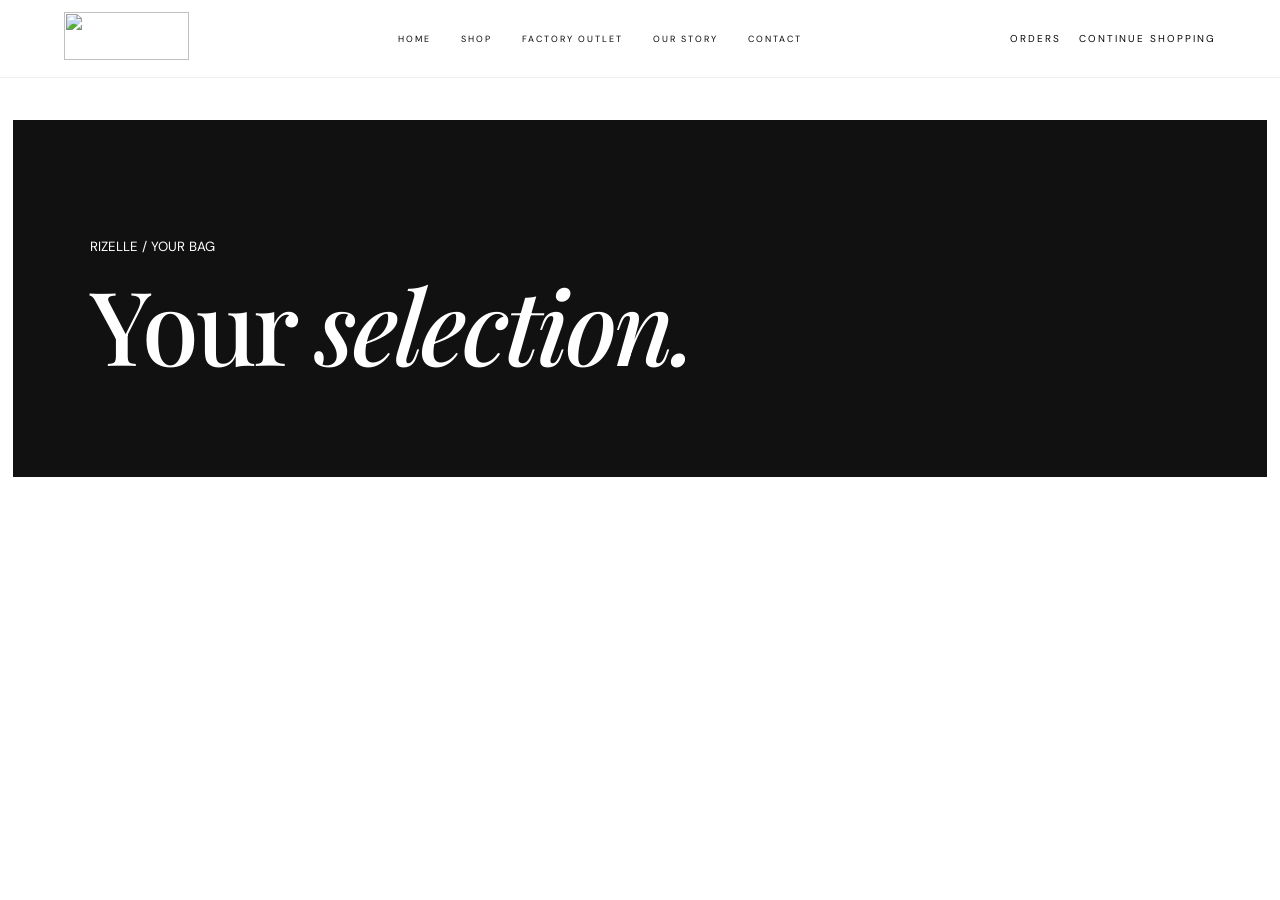
==== bag.html @ 4c26e514 "Add files via upload" ====
<!doctype html><html lang="en"><head><meta charset="UTF-8"><meta name="viewport" content="width=device-width,initial-scale=1"><title>Bag — RIZELLE</title><link rel="stylesheet" href="style.css"><link rel="stylesheet" href="shop.css"></head><body><header><a href="index.html"><img src="assets/rizelle-logo.jpg"></a><nav id="nav"><a href="index.html">HOME</a><a href="shop.html">SHOP</a><a href="index.html#outlet">FACTORY OUTLET</a><a href="index.html#story">OUR STORY</a><a href="index.html#contact">CONTACT</a></nav><div class="actions"><a href="orders.html">ORDERS</a><a href="shop.html">CONTINUE SHOPPING</a><button class="menu" onclick="document.getElementById('nav').classList.toggle('open')">☰</button></div></header><main class="bagPage"><div class="shopHero"><small>RIZELLE / YOUR BAG</small><h1>Your <i>selection.</i></h1></div><div id="bagContent"></div></main><script src="products.js"></script><script>
function renderBag(){let b=getBag(),el=document.getElementById('bagContent');if(!b.length){el.innerHTML='<div class="emptyBag"><h2>Your bag is empty.</h2><p>Find something that feels like you.</p><a class="btn dark" href="shop.html">EXPLORE COLLECTION ↗</a></div>';return}let total=0;el.innerHTML='<div class="bagList">'+b.map(i=>{let p=PRODUCTS.find(x=>x.id===i.id),sub=p.price*i.qty;total+=sub;return `<div class="bagItem"><div class="bagThumb productVisual ${p.tone}"><span class="monogram">R</span></div><div><small>${p.category}</small><h3>${p.name}</h3><p>${money(p.price)}${i.size?` · Size ${i.size}`:''}</p></div><div class="qty"><button onclick="change('${p.id}',-1)">−</button><b>${i.qty}</b><button onclick="change('${p.id}',1)">+</button></div><strong>${money(sub)}</strong><button onclick="removeItem('${p.id}')">×</button></div>`}).join('')+'</div><div class="summary"><span>SUBTOTAL</span><strong>'+money(total)+'</strong><p>Delivery charges are calculated at checkout.</p><button class="bigAdd" onclick="location.href='checkout.html'">PROCEED TO CHECKOUT →</button></div>'}
function change(id,n){let b=getBag(),i=b.find(x=>x.id===id);i.qty+=n;if(i.qty<1)b=b.filter(x=>x.id!==id);saveBag(b);renderBag()}function removeItem(id){saveBag(getBag().filter(x=>x.id!==id));renderBag()}renderBag();
</script></body></html>
---- style.css ----
@import url('https://fonts.googleapis.com/css2?family=DM+Sans:wght@400;500;600&family=Playfair+Display:ital,wght@0,500;0,600;1,500&display=swap');
*{box-sizing:border-box}html{scroll-behavior:smooth}body{margin:0;font-family:'DM Sans',Arial;color:#090909}a{text-decoration:none;color:inherit}button{font:inherit;border:0;background:none;cursor:pointer}
header{height:78px;position:fixed;z-index:20;top:0;left:0;right:0;background:#fff;border-bottom:1px solid #eee;display:flex;align-items:center;justify-content:space-between;padding:0 5%}header img{width:125px;height:48px;object-fit:cover}
nav{display:flex;gap:30px;font-size:9px;letter-spacing:2px}nav a:hover{opacity:.5}.actions{display:flex;gap:18px;font-size:10px;letter-spacing:2px}.menu{display:none}
.hero{height:100vh;min-height:680px;position:relative;background:linear-gradient(115deg,#050505,#1c1c1c 42%,#8a8884);color:#fff;display:flex;align-items:center;overflow:hidden}.hero:after{content:'RIZELLE';position:absolute;right:-3%;bottom:-9%;font:500 20vw 'Playfair Display';color:#ffffff08}.shade{position:absolute;inset:0;background:linear-gradient(90deg,#000b,#0001 75%)}.heroText{position:relative;z-index:2;margin-left:9%;max-width:760px;padding-top:50px}.heroText small,.intro>small,.collection small,.outlet>div>small,.story small,.cta small{font-size:9px;letter-spacing:4px;color:#999}.heroText h1{font:500 clamp(56px,8vw,120px)/.86 'Playfair Display';letter-spacing:-4px;margin:22px 0}.heroText p{max-width:470px;color:#ccc;line-height:1.8;font-size:13px}.btn{display:inline-block;padding:15px 20px;margin:18px 8px 0 0;font-size:8px;letter-spacing:2px;border:1px solid #fff}.light{background:#fff;color:#090909}.outline{color:#fff}.outline:hover{background:#fff;color:#090909}.heroFoot{position:absolute;z-index:2;bottom:25px;left:5%;right:5%;display:flex;justify-content:space-between;color:#aaa;font-size:8px;letter-spacing:3px}
.intro{text-align:center;padding:145px 8%}.intro h2,.story h2,.cta h2{font:500 clamp(50px,6vw,88px)/.95 'Playfair Display';margin:20px 0;letter-spacing:-2px}.intro p{max-width:650px;margin:auto;color:#777;line-height:2;font-size:13px}
.collection{padding:110px 6.5%;background:#f3f1ec}.head{display:flex;justify-content:space-between;align-items:end;margin-bottom:45px}.head h2{font:500 clamp(43px,5vw,70px) 'Playfair Display';margin:18px 0 0}.head>a,.story a{font-size:8px;letter-spacing:2px;border-bottom:1px solid}
.grid{display:grid;grid-template-columns:1.15fr 1fr 1fr;gap:16px}.grid article{height:570px;position:relative;overflow:hidden;background:linear-gradient(145deg,#222,#777);color:#fff}.grid article:nth-child(2){background:linear-gradient(145deg,#e5e2dc,#777)}.grid article:nth-child(3){background:linear-gradient(145deg,#aaa69f,#191919)}.grid article>span{position:absolute;inset:0;display:flex;align-items:center;justify-content:center;font:200px 'Playfair Display';color:#fff2}.grid article>div{position:absolute;bottom:0;padding:28px;width:100%;background:linear-gradient(#0000,#000c)}.grid b{font-size:8px;color:#aaa;letter-spacing:2px}.grid h3{font:500 28px 'Playfair Display';margin:9px 0 4px}.grid p{font-size:10px;color:#ddd}
.outlet{padding:110px 8%;background:#090909;color:#fff;display:grid;grid-template-columns:1fr 1fr;gap:9%;align-items:center}.visual{aspect-ratio:1;border:1px solid #333;display:flex;align-items:center;justify-content:center;position:relative;background:radial-gradient(circle,#333,#101010 55%)}.visual strong{font:18vw 'Playfair Display'}.visual small{position:absolute;bottom:25px;left:28px;font-size:8px;letter-spacing:3px;line-height:1.8;color:#aaa}.outlet h2{font:500 clamp(50px,6vw,86px)/.94 'Playfair Display';margin:18px 0}.outlet p{max-width:500px;color:#999;line-height:1.9;font-size:13px}.meta{border-top:1px solid #333;margin:30px 0}.meta span{display:flex;justify-content:space-between;border-bottom:1px solid #333;padding:17px 0;font-size:8px;letter-spacing:1.5px;color:#777}.meta b{font-weight:400;color:#fff}
.story{padding:130px 10%;display:grid;grid-template-columns:1fr 1fr;gap:10%}.story p{max-width:480px;color:#777;line-height:2;font-size:14px}.story a{display:inline-block;margin-top:15px}
.cta{text-align:center;background:#111;color:#fff;padding:135px 7%}.cta h2{margin:20px 0 35px}.siteFoot{background:#080808;color:#fff;padding:60px 6% 25px}.siteFoot img{width:125px;height:48px;object-fit:cover;filter:grayscale(1)}.siteFoot p{font-size:8px;letter-spacing:3px;color:#666}.siteFoot div{display:flex;gap:25px;margin:35px 0;font-size:9px;letter-spacing:1px;text-transform:uppercase}.siteFoot hr{border:0;border-top:1px solid #222}.siteFoot>small{color:#555;font-size:7px;letter-spacing:2px}
#toast{position:fixed;z-index:50;bottom:30px;left:50%;transform:translate(-50%,20px);background:#111;color:#fff;padding:14px 20px;font-size:10px;opacity:0;transition:.25s;pointer-events:none}#toast.show{opacity:1;transform:translate(-50%,0)}
@media(max-width:850px){nav{display:none;position:absolute;top:78px;left:0;right:0;background:#fff;padding:25px;flex-direction:column}nav.open{display:flex}.menu{display:block}.heroText{margin-left:7%}.grid{grid-template-columns:1fr}.grid article{height:480px}.outlet{grid-template-columns:1fr}.story{grid-template-columns:1fr;gap:45px}.heroFoot span:nth-child(2){display:none}}
@media(max-width:520px){header{height:70px}.hero{min-height:720px}.heroText{margin-left:6%;padding-right:6%}.heroText h1{font-size:56px;letter-spacing:-2px}.heroFoot{font-size:7px}.intro{padding:100px 7%}.collection{padding:80px 6%}.outlet{padding:80px 6%}.story{padding:90px 7%}.cta{padding:100px 7%}.siteFoot div{flex-direction:column;gap:12px}}
.actions a{font-size:10px;letter-spacing:2px}.actions b{font-weight:500}.siteFoot a:hover{opacity:.6}
---- shop.css ----
.shop{padding-top:78px}.shopHero{padding:115px 7% 85px;background:#111;color:#fff}.shopHero h1{font:500 clamp(55px,8vw,110px)/.9 'Playfair Display';letter-spacing:-3px;margin:22px 0}.shopHero p{max-width:580px;color:#999;line-height:1.9;font-size:13px}.shopTools{padding:30px 6.5%;display:flex;justify-content:space-between;gap:20px;align-items:center;border-bottom:1px solid #ddd;position:sticky;top:78px;background:#fff;z-index:10}.categories{display:flex;gap:22px;flex-wrap:wrap}.categories button{font-size:8px;letter-spacing:2px;padding:8px 0;border-bottom:1px solid transparent}.categories button.selected{border-color:#111}.search{display:flex;gap:10px}.search input,.search select{border:1px solid #ddd;padding:12px 14px;font:10px 'DM Sans';outline:none;background:#fff}.resultCount{padding:28px 6.5% 12px;font-size:8px;letter-spacing:2px;color:#888}.productGrid{padding:15px 6.5% 110px;display:grid;grid-template-columns:repeat(4,1fr);gap:38px 16px}.productCard{min-width:0}.productVisual{display:block;position:relative;aspect-ratio:3/4;overflow:hidden}.productVisual:after{content:'';position:absolute;inset:0;background:linear-gradient(145deg,#ffffff22,#00000018);transition:.35s}.productVisual:hover:after{transform:scale(1.05)}.monogram{position:absolute;inset:0;display:flex;align-items:center;justify-content:center;font:190px 'Playfair Display';color:#fff2;z-index:1}.stone{background:linear-gradient(145deg,#c9c4ba,#706b63)}.ivory{background:linear-gradient(145deg,#eeeae0,#aaa39a)}.sand{background:linear-gradient(145deg,#d8c4a6,#8c7358)}.charcoal{background:linear-gradient(145deg,#4b4b49,#111)}.black{background:linear-gradient(145deg,#333,#050505)}.olive{background:linear-gradient(145deg,#737761,#31352b)}.cream{background:linear-gradient(145deg,#e8e0cf,#9f9686)}.badge{position:absolute;z-index:2;top:15px;left:15px;background:#fff;padding:8px 10px;font-size:7px;letter-spacing:1.5px;font-weight:500}.productInfo{display:flex;justify-content:space-between;gap:10px;padding:14px 0 10px}.productInfo small,.detailInfo>small{font-size:7px;letter-spacing:2px;color:#999}.productInfo h3{font:500 20px 'Playfair Display';margin:7px 0 0}.productInfo strong{font-size:10px;white-space:nowrap;font-weight:500}.addBtn{width:100%;padding:12px;border:1px solid #ddd;background:#fff;font-size:7px;letter-spacing:2px}.addBtn:hover{background:#111;color:#fff;border-color:#111}.empty{grid-column:1/-1;text-align:center;padding:100px;font:32px 'Playfair Display'}.empty small{font:11px 'DM Sans';color:#888}.detail{padding:120px 7% 100px}.back{font-size:8px;letter-spacing:2px}.detailGrid{display:grid;grid-template-columns:1.1fr .9fr;gap:8%;margin-top:35px;align-items:start}.detailVisual{aspect-ratio:1;min-height:500px}.detailInfo{padding:35px 0}.detailInfo h1{font:500 clamp(45px,5vw,72px)/.95 'Playfair Display';margin:18px 0}.price{font-size:14px;margin:20px 0 30px}.price del{color:#999;margin-left:10px;font-size:11px}.detailInfo>p{color:#777;line-height:1.9;max-width:450px;font-size:13px}.sizeTitle{font-size:8px;letter-spacing:2px;margin-top:40px}.sizes{display:flex;gap:8px;margin:12px 0 22px}.sizes button{width:45px;height:42px;border:1px solid #ddd;background:#fff;font-size:9px}.sizes button:hover{background:#111;color:#fff}.bigAdd{width:100%;background:#111;color:#fff;border:1px solid #111;padding:17px;font-size:8px;letter-spacing:2px;cursor:pointer}.detailsLines{margin-top:30px;border-top:1px solid #ddd}.detailsLines div{padding:16px 0;border-bottom:1px solid #ddd;font-size:8px;letter-spacing:1px}.detailsLines span{float:right;color:#888;letter-spacing:0;font-size:9px}.bagPage{padding:120px 7% 100px}.bagPage .shopHero{margin:0 -7% 50px}.bagList{border-top:1px solid #ddd}.bagItem{display:grid;grid-template-columns:100px 1fr 130px 130px 30px;gap:25px;align-items:center;padding:20px 0;border-bottom:1px solid #ddd}.bagThumb{width:100px;height:120px}.bagItem h3{font:500 23px 'Playfair Display';margin:7px 0}.bagItem small{font-size:7px;letter-spacing:2px;color:#999}.bagItem p{font-size:10px}.qty{display:flex;align-items:center;gap:15px}.qty button{font-size:18px}.bagItem>strong{font-size:11px}.summary{margin:40px 0 0 auto;max-width:400px;border-top:1px solid #111;padding-top:20px}.summary>span{font-size:8px;letter-spacing:2px}.summary>strong{float:right;font-size:13px}.summary p{clear:both;color:#888;font-size:10px;padding:15px 0}.emptyBag{text-align:center;padding:70px 0}.emptyBag h2{font:500 50px 'Playfair Display'}.emptyBag p{color:#888;margin-bottom:30px}.btn.dark{background:#111;color:#fff;border-color:#111}
@media(max-width:1000px){.productGrid{grid-template-columns:repeat(3,1fr)}.detailGrid{grid-template-columns:1fr}.detailVisual{min-height:400px}.detailInfo{padding-top:0}}@media(max-width:700px){.shop{padding-top:70px}.shopTools{top:70px;display:block}.categories{gap:14px;margin-bottom:15px}.search{width:100%}.search input{flex:1}.productGrid{grid-template-columns:repeat(2,1fr);gap:28px 10px}.productInfo{display:block}.productInfo strong{display:block;margin-top:7px}.bagItem{grid-template-columns:70px 1fr auto;gap:15px}.bagThumb{width:70px;height:90px}.bagItem .qty{grid-column:2}.bagItem>strong{grid-column:3;grid-row:1}.bagItem>button{grid-column:3;grid-row:2}.detail{padding-top:100px}.detailVisual{min-height:0}.detailsLines span{display:block;float:none;margin-top:7px}.shopHero{padding:90px 6% 65px}.bagPage{padding-left:6%;padding-right:6%}.bagPage .shopHero{margin-left:-6%;margin-right:-6%}}
@media(max-width:450px){.productGrid{grid-template-columns:1fr}.productVisual{aspect-ratio:4/5}}

.sizeBtn.active{background:#111!important;color:#fff!important;border-color:#111!important}
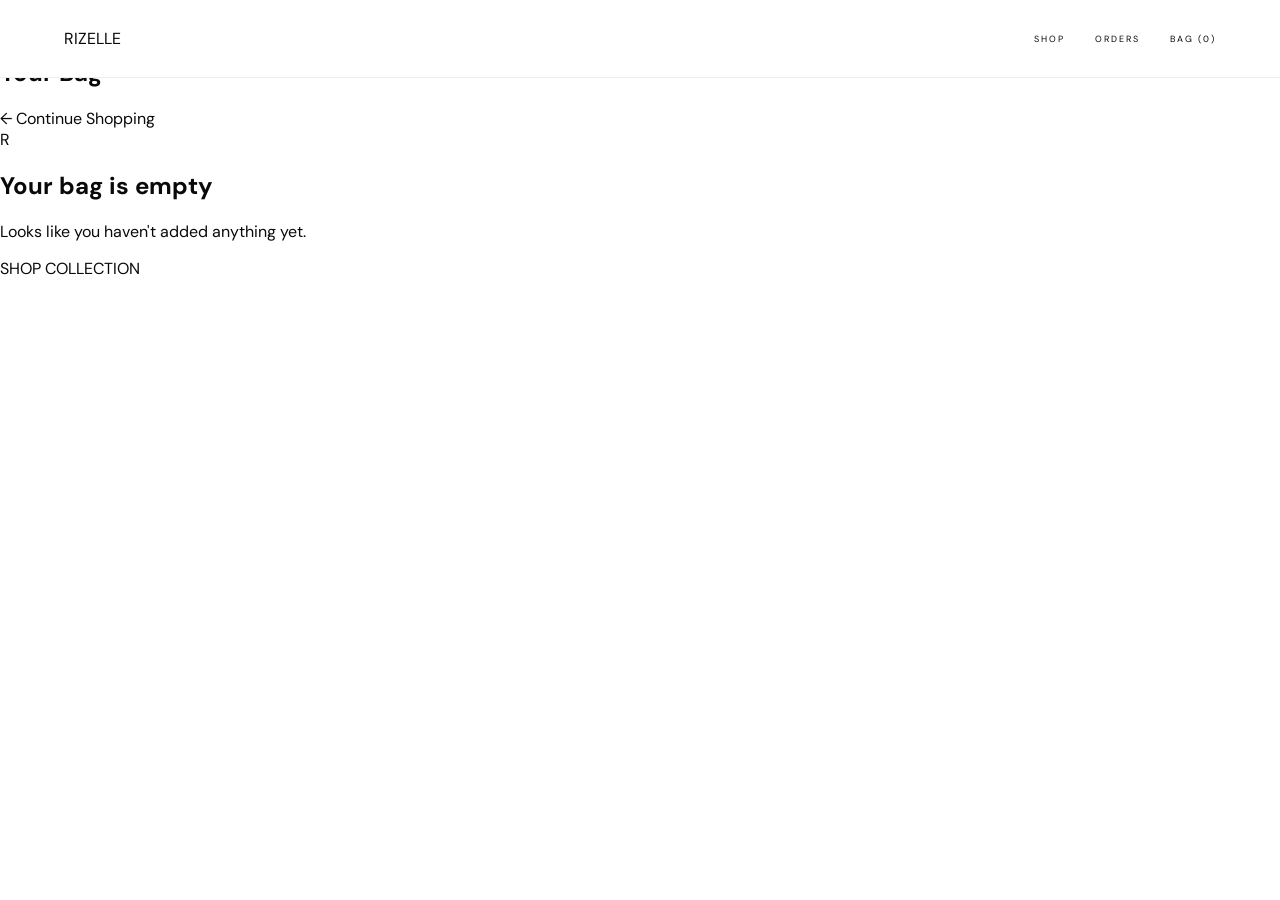
==== commit 27506c48: "Refactor bag.html structure and improve rendering" ====
--- a/bag.html
+++ b/bag.html
@@ -1,4 +1,311 @@
-<!doctype html><html lang="en"><head><meta charset="UTF-8"><meta name="viewport" content="width=device-width,initial-scale=1"><title>Bag — RIZELLE</title><link rel="stylesheet" href="style.css"><link rel="stylesheet" href="shop.css"></head><body><header><a href="index.html"><img src="assets/rizelle-logo.jpg"></a><nav id="nav"><a href="index.html">HOME</a><a href="shop.html">SHOP</a><a href="index.html#outlet">FACTORY OUTLET</a><a href="index.html#story">OUR STORY</a><a href="index.html#contact">CONTACT</a></nav><div class="actions"><a href="orders.html">ORDERS</a><a href="shop.html">CONTINUE SHOPPING</a><button class="menu" onclick="document.getElementById('nav').classList.toggle('open')">☰</button></div></header><main class="bagPage"><div class="shopHero"><small>RIZELLE / YOUR BAG</small><h1>Your <i>selection.</i></h1></div><div id="bagContent"></div></main><script src="products.js"></script><script>
-function renderBag(){let b=getBag(),el=document.getElementById('bagContent');if(!b.length){el.innerHTML='<div class="emptyBag"><h2>Your bag is empty.</h2><p>Find something that feels like you.</p><a class="btn dark" href="shop.html">EXPLORE COLLECTION ↗</a></div>';return}let total=0;el.innerHTML='<div class="bagList">'+b.map(i=>{let p=PRODUCTS.find(x=>x.id===i.id),sub=p.price*i.qty;total+=sub;return `<div class="bagItem"><div class="bagThumb productVisual ${p.tone}"><span class="monogram">R</span></div><div><small>${p.category}</small><h3>${p.name}</h3><p>${money(p.price)}${i.size?` · Size ${i.size}`:''}</p></div><div class="qty"><button onclick="change('${p.id}',-1)">−</button><b>${i.qty}</b><button onclick="change('${p.id}',1)">+</button></div><strong>${money(sub)}</strong><button onclick="removeItem('${p.id}')">×</button></div>`}).join('')+'</div><div class="summary"><span>SUBTOTAL</span><strong>'+money(total)+'</strong><p>Delivery charges are calculated at checkout.</p><button class="bigAdd" onclick="location.href='checkout.html'">PROCEED TO CHECKOUT →</button></div>'}
-function change(id,n){let b=getBag(),i=b.find(x=>x.id===id);i.qty+=n;if(i.qty<1)b=b.filter(x=>x.id!==id);saveBag(b);renderBag()}function removeItem(id){saveBag(getBag().filter(x=>x.id!==id));renderBag()}renderBag();
-</script></body></html>
+<!DOCTYPE html>
+<html lang="en">
+<head>
+  <meta charset="UTF-8">
+  <meta name="viewport" content="width=device-width, initial-scale=1.0">
+
+  <title>RIZELLE — Your Bag</title>
+
+  <link rel="stylesheet" href="style.css">
+  <link rel="stylesheet" href="bag.css">
+</head>
+
+<body>
+
+  <header class="siteHeader">
+
+    <a href="index.html" class="brand">
+      RIZELLE
+    </a>
+
+    <nav>
+      <a href="shop.html">SHOP</a>
+      <a href="orders.html">ORDERS</a>
+
+      <a href="bag.html">
+        BAG (<span data-bag-count>0</span>)
+      </a>
+    </nav>
+
+  </header>
+
+
+  <main class="bagPage">
+
+    <section class="bagHeader">
+
+      <div>
+        <p class="eyebrow">YOUR SELECTION</p>
+        <h1>Your Bag</h1>
+      </div>
+
+      <a href="shop.html" class="continueShopping">
+        ← Continue Shopping
+      </a>
+
+    </section>
+
+
+    <section id="bagContainer"></section>
+
+
+    <section id="bagSummary" class="bagSummary"></section>
+
+  </main>
+
+
+  <div id="toast"></div>
+
+
+  <script src="products.js"></script>
+
+
+  <script>
+
+    const bagContainer =
+      document.getElementById('bagContainer');
+
+    const bagSummary =
+      document.getElementById('bagSummary');
+
+
+    function renderBag() {
+
+      const bag = getBag();
+
+      updateBagCount();
+
+
+      if (!bag.length) {
+
+        bagContainer.innerHTML = `
+          <div class="emptyBag">
+
+            <div class="emptyIcon">R</div>
+
+            <h2>Your bag is empty</h2>
+
+            <p>
+              Looks like you haven't added anything yet.
+            </p>
+
+            <a href="shop.html" class="shopButton">
+              SHOP COLLECTION
+            </a>
+
+          </div>
+        `;
+
+        bagSummary.innerHTML = '';
+
+        return;
+      }
+
+
+      let subtotal = 0;
+
+
+      bagContainer.innerHTML = `
+
+        <div class="bagItems">
+
+          ${bag.map(item => {
+
+            const p =
+              PRODUCTS.find(x => x.id === item.id);
+
+            if (!p) return '';
+
+
+            const itemTotal =
+              p.price * item.qty;
+
+            subtotal += itemTotal;
+
+
+            return `
+
+              <article class="bagItem">
+
+                <a
+                  href="product.html?id=${p.id}"
+                  class="bagImage"
+                  style="
+                    background-image:
+                    url('${p.image}');
+                  "
+                ></a>
+
+
+                <div class="bagDetails">
+
+                  <div>
+
+                    <small>
+                      ${p.category} · ${p.color}
+                    </small>
+
+                    <h3>
+                      ${p.name}
+                    </h3>
+
+                    <p>
+                      ${money(p.price)}
+                    </p>
+
+                  </div>
+
+
+                  <div class="bagActions">
+
+                    <div class="quantity">
+
+                      <button
+                        onclick="
+                          changeQty('${p.id}', -1)
+                        "
+                      >
+                        −
+                      </button>
+
+
+                      <span>
+                        ${item.qty}
+                      </span>
+
+
+                      <button
+                        onclick="
+                          changeQty('${p.id}', 1)
+                        "
+                      >
+                        +
+                      </button>
+
+                    </div>
+
+
+                    <strong>
+                      ${money(itemTotal)}
+                    </strong>
+
+
+                    <button
+                      class="removeBtn"
+                      onclick="
+                        removeItem('${p.id}')
+                      "
+                    >
+                      REMOVE
+                    </button>
+
+                  </div>
+
+                </div>
+
+              </article>
+
+            `;
+
+          }).join('')}
+
+        </div>
+
+      `;
+
+
+      bagSummary.innerHTML = `
+
+        <div class="summaryBox">
+
+          <div class="summaryRow">
+            <span>Subtotal</span>
+            <strong>
+              ${money(subtotal)}
+            </strong>
+          </div>
+
+
+          <div class="summaryRow muted">
+            <span>Shipping</span>
+            <span>
+              Calculated at checkout
+            </span>
+          </div>
+
+
+          <div class="summaryTotal">
+            <span>Total</span>
+
+            <strong>
+              ${money(subtotal)}
+            </strong>
+          </div>
+
+
+          <a
+            href="checkout.html"
+            class="checkoutButton"
+          >
+            PROCEED TO CHECKOUT →
+          </a>
+
+        </div>
+
+      `;
+
+    }
+
+
+    function changeQty(id, amount) {
+
+      const bag = getBag();
+
+      const item =
+        bag.find(x => x.id === id);
+
+      if (!item) return;
+
+
+      item.qty += amount;
+
+
+      if (item.qty <= 0) {
+
+        const index =
+          bag.findIndex(x => x.id === id);
+
+        bag.splice(index, 1);
+
+      }
+
+
+      saveBag(bag);
+
+      renderBag();
+
+    }
+
+
+    function removeItem(id) {
+
+      const bag = getBag();
+
+      const filtered =
+        bag.filter(x => x.id !== id);
+
+      saveBag(filtered);
+
+      renderBag();
+
+      toast('Item removed from bag.');
+
+    }
+
+
+    renderBag();
+
+  </script>
+
+</body>
+</html>
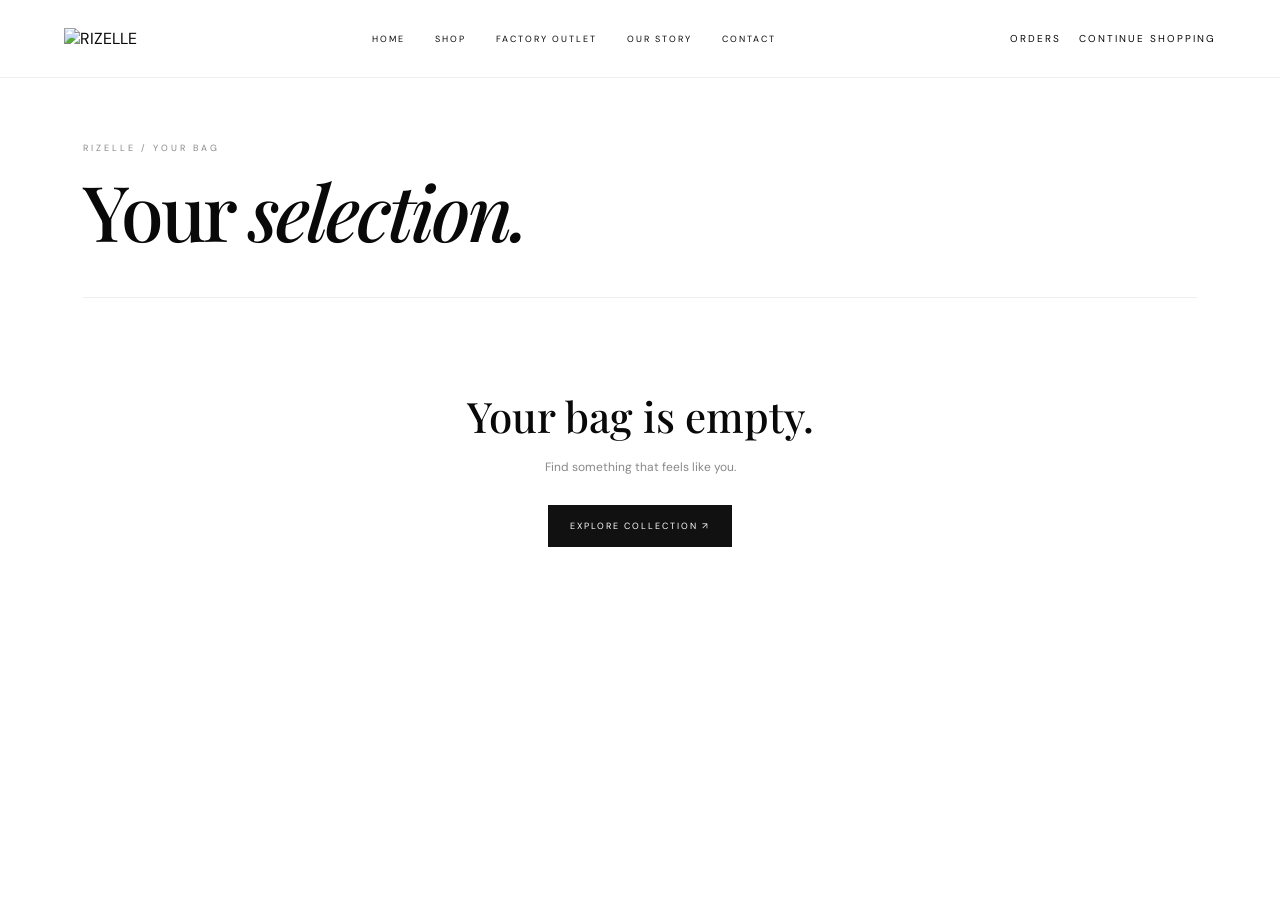
==== commit 87e88ee9: "Refactor bag.html for improved structure and styles" ====
--- a/bag.html
+++ b/bag.html
@@ -1,311 +1,650 @@
-<!DOCTYPE html>
+<!doctype html>
 <html lang="en">
+
 <head>
+
   <meta charset="UTF-8">
-  <meta name="viewport" content="width=device-width, initial-scale=1.0">
-
-  <title>RIZELLE — Your Bag</title>
-
-  <link rel="stylesheet" href="style.css">
-  <link rel="stylesheet" href="bag.css">
+
+  <meta
+    name="viewport"
+    content="width=device-width,initial-scale=1"
+  >
+
+  <title>Bag — RIZELLE</title>
+
+  <link
+    rel="stylesheet"
+    href="style.css"
+  >
+
+  <link
+    rel="stylesheet"
+    href="shop.css"
+  >
+
+  <style>
+
+    .bagPage {
+      padding: 135px 6.5% 100px;
+      max-width: 1350px;
+      margin: auto;
+    }
+
+    .bagHero {
+      margin-bottom: 50px;
+    }
+
+    .bagHero small {
+      font-size: 9px;
+      letter-spacing: 3px;
+      color: #888;
+    }
+
+    .bagHero h1 {
+      font: 500 clamp(48px,6vw,80px)/.95
+        'Playfair Display', serif;
+      letter-spacing: -3px;
+      margin: 18px 0 0;
+    }
+
+    .bagLayout {
+      display: grid;
+      grid-template-columns: 1fr 340px;
+      gap: 60px;
+      align-items: start;
+    }
+
+    .bagList {
+      border-top: 1px solid #ddd;
+    }
+
+    .bagItem {
+      display: grid;
+      grid-template-columns: 130px 1fr auto auto auto;
+      gap: 22px;
+      align-items: center;
+      padding: 20px 0;
+      border-bottom: 1px solid #eee;
+    }
+
+    .bagThumb {
+      width: 130px;
+      aspect-ratio: 4 / 5;
+      background-size: cover;
+      background-position: center;
+      background-color: #eee;
+    }
+
+    .bagProduct small {
+      color: #999;
+      font-size: 8px;
+      letter-spacing: 1.5px;
+      text-transform: uppercase;
+    }
+
+    .bagProduct h3 {
+      font-size: 14px;
+      font-weight: 500;
+      margin: 8px 0;
+    }
+
+    .bagProduct p {
+      color: #777;
+      font-size: 11px;
+      margin: 0;
+    }
+
+    .qty {
+      display: flex;
+      align-items: center;
+      border: 1px solid #ddd;
+    }
+
+    .qty button {
+      width: 34px;
+      height: 34px;
+      font-size: 16px;
+    }
+
+    .qty button:hover {
+      background: #111;
+      color: #fff;
+    }
+
+    .qty b {
+      width: 30px;
+      text-align: center;
+      font-size: 10px;
+      font-weight: 500;
+    }
+
+    .itemTotal {
+      font-size: 11px;
+      white-space: nowrap;
+    }
+
+    .removeItem {
+      width: 30px;
+      height: 30px;
+      color: #888;
+      font-size: 18px;
+    }
+
+    .removeItem:hover {
+      color: #111;
+    }
+
+    .summary {
+      border: 1px solid #ddd;
+      padding: 28px;
+      position: sticky;
+      top: 105px;
+    }
+
+    .summaryTitle {
+      font-size: 9px;
+      letter-spacing: 2px;
+      margin-bottom: 25px;
+    }
+
+    .summaryRow {
+      display: flex;
+      justify-content: space-between;
+      font-size: 10px;
+      padding: 13px 0;
+      border-bottom: 1px solid #eee;
+    }
+
+    .summaryRow span {
+      color: #777;
+    }
+
+    .summaryTotal {
+      display: flex;
+      justify-content: space-between;
+      padding: 22px 0;
+      font-size: 13px;
+    }
+
+    .checkoutBtn {
+      display: block;
+      width: 100%;
+      background: #111;
+      color: #fff;
+      text-align: center;
+      padding: 17px;
+      font-size: 9px;
+      letter-spacing: 2px;
+      transition: .2s;
+    }
+
+    .checkoutBtn:hover {
+      background: #333;
+    }
+
+    .emptyBag {
+      text-align: center;
+      padding: 90px 20px;
+      border-top: 1px solid #eee;
+    }
+
+    .emptyBag h2 {
+      font: 500 42px 'Playfair Display', serif;
+      margin: 0 0 15px;
+    }
+
+    .emptyBag p {
+      color: #888;
+      font-size: 12px;
+      margin-bottom: 30px;
+    }
+
+    .emptyBtn {
+      display: inline-block;
+      background: #111;
+      color: #fff;
+      padding: 15px 22px;
+      font-size: 9px;
+      letter-spacing: 2px;
+    }
+
+    @media(max-width:950px) {
+
+      .bagLayout {
+        grid-template-columns: 1fr;
+        gap: 35px;
+      }
+
+      .summary {
+        position: static;
+      }
+
+    }
+
+    @media(max-width:650px) {
+
+      .bagPage {
+        padding: 105px 5% 70px;
+      }
+
+      .bagItem {
+        grid-template-columns: 85px 1fr auto;
+        gap: 14px;
+      }
+
+      .bagThumb {
+        width: 85px;
+      }
+
+      .qty {
+        grid-column: 2;
+        justify-self: start;
+      }
+
+      .itemTotal {
+        grid-column: 3;
+        grid-row: 2;
+      }
+
+      .removeItem {
+        grid-column: 3;
+        grid-row: 1;
+      }
+
+      .bagHero h1 {
+        font-size: 52px;
+      }
+
+    }
+
+  </style>
+
 </head>
 
+
 <body>
 
-  <header class="siteHeader">
-
-    <a href="index.html" class="brand">
-      RIZELLE
+
+<header>
+
+  <a href="index.html">
+
+    <img
+      src="assets/rizelle-logo.jpg"
+      alt="RIZELLE"
+    >
+
+  </a>
+
+
+  <nav id="nav">
+
+    <a href="index.html">
+      HOME
     </a>
 
-    <nav>
-      <a href="shop.html">SHOP</a>
-      <a href="orders.html">ORDERS</a>
-
-      <a href="bag.html">
-        BAG (<span data-bag-count>0</span>)
-      </a>
-    </nav>
-
-  </header>
-
-
-  <main class="bagPage">
-
-    <section class="bagHeader">
-
-      <div>
-        <p class="eyebrow">YOUR SELECTION</p>
-        <h1>Your Bag</h1>
-      </div>
-
-      <a href="shop.html" class="continueShopping">
-        ← Continue Shopping
-      </a>
-
-    </section>
-
-
-    <section id="bagContainer"></section>
-
-
-    <section id="bagSummary" class="bagSummary"></section>
-
-  </main>
-
-
-  <div id="toast"></div>
-
-
-  <script src="products.js"></script>
-
-
-  <script>
-
-    const bagContainer =
-      document.getElementById('bagContainer');
-
-    const bagSummary =
-      document.getElementById('bagSummary');
-
-
-    function renderBag() {
-
-      const bag = getBag();
-
-      updateBagCount();
-
-
-      if (!bag.length) {
-
-        bagContainer.innerHTML = `
-          <div class="emptyBag">
-
-            <div class="emptyIcon">R</div>
-
-            <h2>Your bag is empty</h2>
+    <a href="shop.html">
+      SHOP
+    </a>
+
+    <a href="index.html#outlet">
+      FACTORY OUTLET
+    </a>
+
+    <a href="index.html#story">
+      OUR STORY
+    </a>
+
+    <a href="index.html#contact">
+      CONTACT
+    </a>
+
+  </nav>
+
+
+  <div class="actions">
+
+    <a href="orders.html">
+      ORDERS
+    </a>
+
+    <a href="shop.html">
+      CONTINUE SHOPPING
+    </a>
+
+    <button
+      class="menu"
+      onclick="
+        document.getElementById('nav')
+        .classList.toggle('open')
+      "
+    >
+      ☰
+    </button>
+
+  </div>
+
+</header>
+
+
+<main class="bagPage">
+
+
+  <div class="bagHero">
+
+    <small>
+      RIZELLE / YOUR BAG
+    </small>
+
+    <h1>
+      Your <i>selection.</i>
+    </h1>
+
+  </div>
+
+
+  <div id="bagContent"></div>
+
+
+</main>
+
+
+<div id="toast"></div>
+
+
+<script src="products.js"></script>
+
+
+<script>
+
+  function renderBag() {
+
+    const bag = getBag();
+
+    const el =
+      document.getElementById("bagContent");
+
+
+    if (!bag.length) {
+
+      el.innerHTML = `
+
+        <div class="emptyBag">
+
+          <h2>
+            Your bag is empty.
+          </h2>
+
+          <p>
+            Find something that feels like you.
+          </p>
+
+          <a
+            class="emptyBtn"
+            href="shop.html"
+          >
+            EXPLORE COLLECTION ↗
+          </a>
+
+        </div>
+
+      `;
+
+      return;
+
+    }
+
+
+    let total = 0;
+
+
+    const items = bag.map(item => {
+
+      const p =
+        PRODUCTS.find(x => x.id === item.id);
+
+
+      if (!p) return "";
+
+
+      const subtotal =
+        p.price * item.qty;
+
+
+      total += subtotal;
+
+
+      return `
+
+        <div class="bagItem">
+
+
+          <a
+            class="bagThumb"
+            href="product.html?id=${p.id}"
+            style="
+              background-image:
+              url('${p.image}');
+            "
+          ></a>
+
+
+          <div class="bagProduct">
+
+            <small>
+              ${p.category} · ${p.color}
+            </small>
+
+            <h3>
+              ${p.name}
+            </h3>
 
             <p>
-              Looks like you haven't added anything yet.
+              ${money(p.price)}
+              ${
+                item.size
+                  ? ` · Size ${item.size}`
+                  : ""
+              }
             </p>
 
-            <a href="shop.html" class="shopButton">
-              SHOP COLLECTION
-            </a>
-
           </div>
-        `;
-
-        bagSummary.innerHTML = '';
-
-        return;
-      }
-
-
-      let subtotal = 0;
-
-
-      bagContainer.innerHTML = `
-
-        <div class="bagItems">
-
-          ${bag.map(item => {
-
-            const p =
-              PRODUCTS.find(x => x.id === item.id);
-
-            if (!p) return '';
-
-
-            const itemTotal =
-              p.price * item.qty;
-
-            subtotal += itemTotal;
-
-
-            return `
-
-              <article class="bagItem">
-
-                <a
-                  href="product.html?id=${p.id}"
-                  class="bagImage"
-                  style="
-                    background-image:
-                    url('${p.image}');
-                  "
-                ></a>
-
-
-                <div class="bagDetails">
-
-                  <div>
-
-                    <small>
-                      ${p.category} · ${p.color}
-                    </small>
-
-                    <h3>
-                      ${p.name}
-                    </h3>
-
-                    <p>
-                      ${money(p.price)}
-                    </p>
-
-                  </div>
-
-
-                  <div class="bagActions">
-
-                    <div class="quantity">
-
-                      <button
-                        onclick="
-                          changeQty('${p.id}', -1)
-                        "
-                      >
-                        −
-                      </button>
-
-
-                      <span>
-                        ${item.qty}
-                      </span>
-
-
-                      <button
-                        onclick="
-                          changeQty('${p.id}', 1)
-                        "
-                      >
-                        +
-                      </button>
-
-                    </div>
-
-
-                    <strong>
-                      ${money(itemTotal)}
-                    </strong>
-
-
-                    <button
-                      class="removeBtn"
-                      onclick="
-                        removeItem('${p.id}')
-                      "
-                    >
-                      REMOVE
-                    </button>
-
-                  </div>
-
-                </div>
-
-              </article>
-
-            `;
-
-          }).join('')}
+
+
+          <div class="qty">
+
+            <button
+              onclick="
+                change(
+                  '${p.id}',
+                  -1,
+                  '${item.size || ""}'
+                )
+              "
+            >
+              −
+            </button>
+
+            <b>
+              ${item.qty}
+            </b>
+
+            <button
+              onclick="
+                change(
+                  '${p.id}',
+                  1,
+                  '${item.size || ""}'
+                )
+              "
+            >
+              +
+            </button>
+
+          </div>
+
+
+          <strong class="itemTotal">
+            ${money(subtotal)}
+          </strong>
+
+
+          <button
+            class="removeItem"
+            onclick="
+              removeItem(
+                '${p.id}',
+                '${item.size || ""}'
+              )
+            "
+          >
+            ×
+          </button>
+
 
         </div>
 
       `;
 
-
-      bagSummary.innerHTML = `
-
-        <div class="summaryBox">
+    }).join("");
+
+
+    el.innerHTML = `
+
+      <div class="bagLayout">
+
+        <div class="bagList">
+
+          ${items}
+
+        </div>
+
+
+        <aside class="summary">
+
+          <div class="summaryTitle">
+            ORDER SUMMARY
+          </div>
+
 
           <div class="summaryRow">
-            <span>Subtotal</span>
+
+            <span>
+              SUBTOTAL
+            </span>
+
             <strong>
-              ${money(subtotal)}
+              ${money(total)}
             </strong>
+
           </div>
 
 
-          <div class="summaryRow muted">
-            <span>Shipping</span>
+          <div class="summaryRow">
+
             <span>
-              Calculated at checkout
+              DELIVERY
             </span>
+
+            <span>
+              At checkout
+            </span>
+
           </div>
 
 
           <div class="summaryTotal">
-            <span>Total</span>
 
             <strong>
-              ${money(subtotal)}
+              TOTAL
             </strong>
+
+            <strong>
+              ${money(total)}
+            </strong>
+
           </div>
 
 
           <a
+            class="checkoutBtn"
             href="checkout.html"
-            class="checkoutButton"
           >
             PROCEED TO CHECKOUT →
           </a>
 
-        </div>
-
-      `;
-
-    }
-
-
-    function changeQty(id, amount) {
-
-      const bag = getBag();
-
-      const item =
-        bag.find(x => x.id === id);
-
-      if (!item) return;
-
-
-      item.qty += amount;
-
-
-      if (item.qty <= 0) {
-
-        const index =
-          bag.findIndex(x => x.id === id);
-
-        bag.splice(index, 1);
-
-      }
-
-
-      saveBag(bag);
-
-      renderBag();
-
-    }
-
-
-    function removeItem(id) {
-
-      const bag = getBag();
-
-      const filtered =
-        bag.filter(x => x.id !== id);
-
-      saveBag(filtered);
-
-      renderBag();
-
-      toast('Item removed from bag.');
-
-    }
-
+        </aside>
+
+      </div>
+
+    `;
+
+  }
+
+
+  function change(id, amount, size) {
+
+    let bag = getBag();
+
+
+    const item =
+      bag.find(
+        x =>
+          x.id === id &&
+          (x.size || "") === size
+      );
+
+
+    if (!item) return;
+
+
+    item.qty += amount;
+
+
+    if (item.qty <= 0) {
+
+      bag =
+        bag.filter(
+          x =>
+            !(
+              x.id === id &&
+              (x.size || "") === size
+            )
+        );
+
+    }
+
+
+    saveBag(bag);
 
     renderBag();
 
-  </script>
+  }
+
+
+  function removeItem(id, size) {
+
+    const bag =
+      getBag().filter(
+        x =>
+          !(
+            x.id === id &&
+            (x.size || "") === size
+          )
+      );
+
+
+    saveBag(bag);
+
+    renderBag();
+
+  }
+
+
+  renderBag();
+
+</script>
+
 
 </body>
 </html>
--- a/shop.css
+++ b/shop.css
@@ -0,0 +1,256 @@
+.shopPage {
+  max-width: 1400px;
+  margin: 0 auto;
+  padding: 60px 5% 100px;
+}
+
+.shopHero {
+  display: flex;
+  justify-content: space-between;
+  align-items: flex-end;
+  gap: 40px;
+  margin-bottom: 55px;
+  border-bottom: 1px solid #e5e5e5;
+  padding-bottom: 35px;
+}
+
+.shopHero h1 {
+  font-size: clamp(48px, 7vw, 88px);
+  line-height: 0.9;
+  margin: 12px 0 20px;
+  letter-spacing: -4px;
+}
+
+.shopIntro {
+  max-width: 480px;
+  color: #777;
+  font-size: 16px;
+  line-height: 1.7;
+}
+
+.eyebrow {
+  font-size: 11px;
+  font-weight: 700;
+  letter-spacing: 2px;
+  color: #777;
+}
+
+.shopTools {
+  display: flex;
+  flex-wrap: wrap;
+  gap: 8px;
+  justify-content: flex-end;
+}
+
+.filterBtn {
+  border: 1px solid #ddd;
+  background: #fff;
+  color: #222;
+  padding: 12px 18px;
+  font-size: 11px;
+  font-weight: 700;
+  letter-spacing: 1px;
+  cursor: pointer;
+  transition: all 0.2s ease;
+}
+
+.filterBtn:hover,
+.filterBtn.active {
+  background: #111;
+  color: #fff;
+  border-color: #111;
+}
+
+.productGrid {
+  display: grid;
+  grid-template-columns: repeat(4, minmax(0, 1fr));
+  gap: 28px 18px;
+}
+
+.productCard {
+  min-width: 0;
+}
+
+.productVisual {
+  position: relative;
+  display: block;
+  width: 100%;
+  aspect-ratio: 3 / 4;
+  overflow: hidden;
+  background-color: #eee;
+  background-position: center;
+  background-size: cover;
+  text-decoration: none;
+  transition: transform 0.35s ease;
+}
+
+.productVisual::after {
+  content: "";
+  position: absolute;
+  inset: 0;
+  background: rgba(0, 0, 0, 0);
+  transition: background 0.3s ease;
+}
+
+.productCard:hover .productVisual {
+  transform: translateY(-4px);
+}
+
+.productCard:hover .productVisual::after {
+  background: rgba(0, 0, 0, 0.08);
+}
+
+.badge {
+  position: absolute;
+  top: 14px;
+  left: 14px;
+  z-index: 2;
+  background: #fff;
+  color: #111;
+  padding: 8px 10px;
+  font-size: 9px;
+  font-weight: 800;
+  letter-spacing: 1px;
+}
+
+.productInfo {
+  display: flex;
+  justify-content: space-between;
+  align-items: flex-start;
+  gap: 15px;
+  padding: 16px 2px 12px;
+}
+
+.productInfo small {
+  display: block;
+  color: #888;
+  font-size: 10px;
+  margin-bottom: 7px;
+  text-transform: uppercase;
+  letter-spacing: 0.7px;
+}
+
+.productInfo h3 {
+  margin: 0;
+  font-size: 14px;
+  line-height: 1.35;
+  font-weight: 600;
+}
+
+.productInfo h3 a {
+  color: #111;
+  text-decoration: none;
+}
+
+.productInfo strong {
+  white-space: nowrap;
+  font-size: 13px;
+}
+
+.addBtn {
+  width: 100%;
+  border: 1px solid #111;
+  background: #111;
+  color: #fff;
+  padding: 13px 15px;
+  font-size: 10px;
+  font-weight: 800;
+  letter-spacing: 1.3px;
+  cursor: pointer;
+  transition: all 0.2s ease;
+}
+
+.addBtn:hover {
+  background: #fff;
+  color: #111;
+}
+
+.noProducts {
+  grid-column: 1 / -1;
+  text-align: center;
+  padding: 100px 20px;
+}
+
+.noProducts h2 {
+  margin-bottom: 10px;
+}
+
+.noProducts p {
+  color: #777;
+}
+
+@media (max-width: 1100px) {
+  .productGrid {
+    grid-template-columns: repeat(3, minmax(0, 1fr));
+  }
+}
+
+@media (max-width: 760px) {
+
+  .shopPage {
+    padding: 40px 18px 70px;
+  }
+
+  .shopHero {
+    display: block;
+    margin-bottom: 35px;
+  }
+
+  .shopHero h1 {
+    letter-spacing: -2px;
+  }
+
+  .shopTools {
+    justify-content: flex-start;
+    margin-top: 28px;
+    overflow-x: auto;
+    flex-wrap: nowrap;
+    padding-bottom: 5px;
+  }
+
+  .filterBtn {
+    flex: 0 0 auto;
+  }
+
+  .productGrid {
+    grid-template-columns: repeat(2, minmax(0, 1fr));
+    gap: 24px 10px;
+  }
+
+  .productInfo {
+    display: block;
+  }
+
+  .productInfo strong {
+    display: block;
+    margin-top: 7px;
+  }
+
+  .productInfo h3 {
+    font-size: 12px;
+  }
+
+  .addBtn {
+    padding: 11px 8px;
+    font-size: 9px;
+  }
+}
+
+@media (max-width: 420px) {
+
+  .productGrid {
+    grid-template-columns: 1fr 1fr;
+  }
+
+  .productVisual {
+    aspect-ratio: 0.72;
+  }
+
+  .badge {
+    top: 8px;
+    left: 8px;
+    padding: 6px 7px;
+    font-size: 8px;
+  }
+
+}
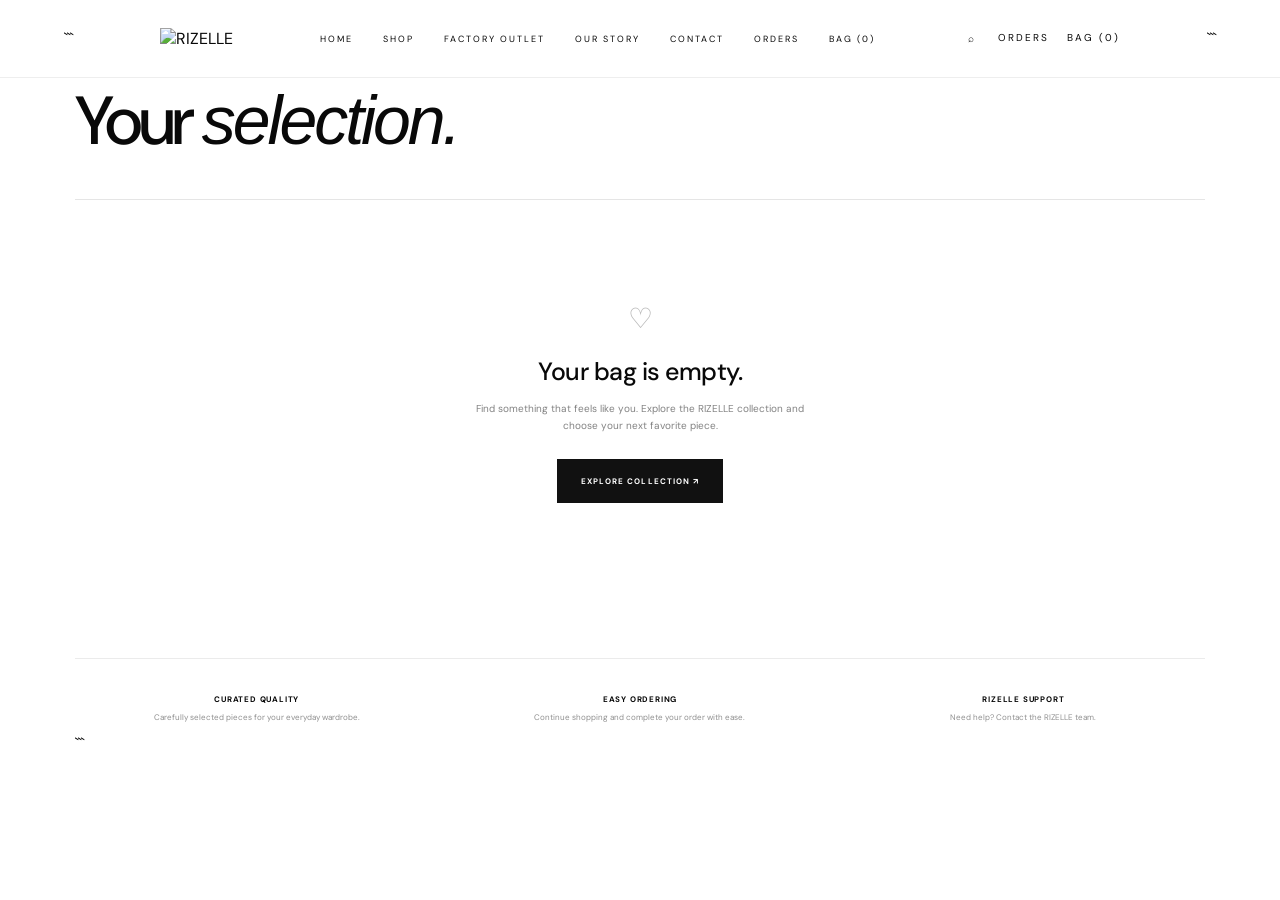
==== commit c988276b: "Refactor bag.html for improved layout and styling Updated HTML structure and styles for the bag page" ====
--- a/bag.html
+++ b/bag.html
@@ -1,16 +1,18 @@
-<!doctype html>
+<!DOCTYPE html>
+
 <html lang="en">
 
 <head>
 
   <meta charset="UTF-8">
 
-  <meta
-    name="viewport"
-    content="width=device-width,initial-scale=1"
-  >
-
-  <title>Bag — RIZELLE</title>
+<meta
+name="viewport"
+content="width=device-width, initial-scale=1.0"
+
+>
+
+  <title>RIZELLE — Your Bag</title>
 
   <link
     rel="stylesheet"
@@ -24,235 +26,470 @@
 
   <style>
 
+    /* =====================================================
+       BAG PAGE
+    ===================================================== */
+
     .bagPage {
-      padding: 135px 6.5% 100px;
-      max-width: 1350px;
-      margin: auto;
-    }
-
-    .bagHero {
-      margin-bottom: 50px;
-    }
-
-    .bagHero small {
-      font-size: 9px;
-      letter-spacing: 3px;
-      color: #888;
-    }
-
-    .bagHero h1 {
-      font: 500 clamp(48px,6vw,80px)/.95
-        'Playfair Display', serif;
-      letter-spacing: -3px;
-      margin: 18px 0 0;
-    }
+      max-width: 1180px;
+      margin: 0 auto;
+      padding: 45px 25px 90px;
+    }
+
+
+    .bagIntro {
+      margin-bottom: 45px;
+    }
+
+
+    .bagIntro small {
+      display: block;
+      margin-bottom: 12px;
+      font-size: 8px;
+      font-weight: 700;
+      letter-spacing: .16em;
+      opacity: .45;
+    }
+
+
+    .bagIntro h1 {
+      margin: 0;
+      font-size: clamp(38px, 6vw, 68px);
+      font-weight: 500;
+      letter-spacing: -.045em;
+      line-height: .95;
+    }
+
+
+    .bagIntro h1 i {
+      font-weight: 400;
+    }
+
+
+    /* =====================================================
+       BAG LAYOUT
+    ===================================================== */
 
     .bagLayout {
       display: grid;
-      grid-template-columns: 1fr 340px;
+      grid-template-columns: minmax(0, 1fr) 310px;
       gap: 60px;
       align-items: start;
     }
 
+
     .bagList {
-      border-top: 1px solid #ddd;
-    }
+      border-top: 1px solid rgba(0,0,0,.12);
+    }
+
+
+    /* =====================================================
+       BAG ITEM
+    ===================================================== */
 
     .bagItem {
       display: grid;
-      grid-template-columns: 130px 1fr auto auto auto;
-      gap: 22px;
+      grid-template-columns:
+        120px
+        minmax(150px, 1fr)
+        auto
+        auto
+        auto;
+
+      gap: 20px;
+
       align-items: center;
+
       padding: 20px 0;
-      border-bottom: 1px solid #eee;
-    }
+
+      border-bottom:
+        1px solid
+        rgba(0,0,0,.08);
+    }
+
 
     .bagThumb {
-      width: 130px;
-      aspect-ratio: 4 / 5;
-      background-size: cover;
-      background-position: center;
-      background-color: #eee;
-    }
-
-    .bagProduct small {
-      color: #999;
-      font-size: 8px;
-      letter-spacing: 1.5px;
+      width: 120px;
+      height: 150px;
+      display: block;
+      overflow: hidden;
+      background: #eeeeeb;
+      text-decoration: none;
+    }
+
+
+    .bagThumb img {
+      width: 100%;
+      height: 100%;
+      object-fit: cover;
+      display: block;
+    }
+
+
+    .bagItemInfo small {
+      display: block;
+      margin-bottom: 8px;
+      font-size: 7px;
+      font-weight: 700;
+      letter-spacing: .13em;
       text-transform: uppercase;
-    }
-
-    .bagProduct h3 {
+      opacity: .42;
+    }
+
+
+    .bagItemInfo h3 {
+      margin: 0;
       font-size: 14px;
-      font-weight: 500;
-      margin: 8px 0;
-    }
-
-    .bagProduct p {
-      color: #777;
-      font-size: 11px;
-      margin: 0;
-    }
+      font-weight: 600;
+      line-height: 1.35;
+    }
+
+
+    .bagItemInfo p {
+      margin: 8px 0 0;
+      font-size: 9px;
+      opacity: .5;
+    }
+
+
+    .bagItemPrice {
+      margin-top: 12px !important;
+      font-size: 10px !important;
+      font-weight: 700;
+      opacity: .9 !important;
+    }
+
+
+    /* =====================================================
+       QUANTITY
+    ===================================================== */
 
     .qty {
       display: flex;
       align-items: center;
-      border: 1px solid #ddd;
-    }
+      height: 34px;
+      border: 1px solid rgba(0,0,0,.13);
+    }
+
 
     .qty button {
-      width: 34px;
-      height: 34px;
-      font-size: 16px;
-    }
+      width: 32px;
+      height: 100%;
+      padding: 0;
+      border: 0;
+      background: transparent;
+      cursor: pointer;
+      font-size: 14px;
+    }
+
 
     .qty button:hover {
-      background: #111;
-      color: #fff;
-    }
+      background: rgba(0,0,0,.05);
+    }
+
 
     .qty b {
       width: 30px;
       text-align: center;
+      font-size: 9px;
+    }
+
+
+    .itemTotal {
+      min-width: 80px;
       font-size: 10px;
-      font-weight: 500;
-    }
-
-    .itemTotal {
-      font-size: 11px;
-      white-space: nowrap;
-    }
-
-    .removeItem {
-      width: 30px;
-      height: 30px;
-      color: #888;
+      font-weight: 700;
+      text-align: right;
+    }
+
+
+    .removeBtn {
+      width: 28px;
+      height: 28px;
+      padding: 0;
+      border: 0;
+      background: transparent;
+      cursor: pointer;
       font-size: 18px;
-    }
-
-    .removeItem:hover {
-      color: #111;
-    }
+      font-weight: 300;
+      opacity: .4;
+    }
+
+
+    .removeBtn:hover {
+      opacity: 1;
+    }
+
+
+    /* =====================================================
+       SUMMARY
+    ===================================================== */
 
     .summary {
-      border: 1px solid #ddd;
-      padding: 28px;
       position: sticky;
-      top: 105px;
-    }
-
-    .summaryTitle {
-      font-size: 9px;
-      letter-spacing: 2px;
-      margin-bottom: 25px;
-    }
+      top: 25px;
+      padding: 25px;
+      background: #f3f3f0;
+    }
+
+
+    .summaryLabel {
+      margin: 0 0 18px;
+      font-size: 8px;
+      font-weight: 700;
+      letter-spacing: .15em;
+      text-transform: uppercase;
+      opacity: .45;
+    }
+
 
     .summaryRow {
       display: flex;
+      align-items: center;
       justify-content: space-between;
+      gap: 20px;
+      padding: 10px 0;
       font-size: 10px;
-      padding: 13px 0;
-      border-bottom: 1px solid #eee;
-    }
+    }
+
 
     .summaryRow span {
-      color: #777;
-    }
+      opacity: .55;
+    }
+
+
+    .summaryRow strong {
+      font-weight: 600;
+    }
+
+
+    .summaryLine {
+      width: 100%;
+      height: 1px;
+      margin: 12px 0;
+      background: rgba(0,0,0,.1);
+    }
+
 
     .summaryTotal {
       display: flex;
+      align-items: center;
       justify-content: space-between;
-      padding: 22px 0;
-      font-size: 13px;
-    }
+      padding: 8px 0 20px;
+    }
+
+
+    .summaryTotal span {
+      font-size: 9px;
+      font-weight: 700;
+      letter-spacing: .1em;
+      text-transform: uppercase;
+    }
+
+
+    .summaryTotal strong {
+      font-size: 17px;
+      font-weight: 700;
+    }
+
 
     .checkoutBtn {
-      display: block;
       width: 100%;
+      min-height: 50px;
+      border: 0;
       background: #111;
       color: #fff;
+      cursor: pointer;
+      font-size: 8px;
+      font-weight: 700;
+      letter-spacing: .15em;
+      text-transform: uppercase;
+      transition:
+        transform .25s ease,
+        opacity .25s ease;
+    }
+
+
+    .checkoutBtn:hover {
+      transform: translateY(-2px);
+      opacity: .9;
+    }
+
+
+    .continueBtn {
+      display: flex;
+      align-items: center;
+      justify-content: center;
+      min-height: 42px;
+      margin-top: 8px;
+      border: 1px solid rgba(0,0,0,.12);
+      color: #111;
+      text-decoration: none;
+      font-size: 8px;
+      font-weight: 700;
+      letter-spacing: .12em;
+    }
+
+
+    /* =====================================================
+       EMPTY BAG
+    ===================================================== */
+
+    .emptyBag {
+      padding: 100px 20px;
+      border-top: 1px solid rgba(0,0,0,.1);
       text-align: center;
-      padding: 17px;
-      font-size: 9px;
-      letter-spacing: 2px;
-      transition: .2s;
-    }
-
-    .checkoutBtn:hover {
-      background: #333;
-    }
-
-    .emptyBag {
-      text-align: center;
-      padding: 90px 20px;
-      border-top: 1px solid #eee;
-    }
+    }
+
+
+    .emptyBagSymbol {
+      margin-bottom: 18px;
+      font-size: 28px;
+      opacity: .3;
+    }
+
 
     .emptyBag h2 {
-      font: 500 42px 'Playfair Display', serif;
-      margin: 0 0 15px;
-    }
+      margin: 0;
+      font-size: 25px;
+      font-weight: 500;
+      letter-spacing: -.02em;
+    }
+
 
     .emptyBag p {
-      color: #888;
-      font-size: 12px;
-      margin-bottom: 30px;
-    }
-
-    .emptyBtn {
-      display: inline-block;
+      max-width: 350px;
+      margin: 12px auto 25px;
+      font-size: 10px;
+      line-height: 1.7;
+      opacity: .5;
+    }
+
+
+    .emptyBag a {
+      display: inline-flex;
+      align-items: center;
+      justify-content: center;
+      min-height: 44px;
+      padding: 0 24px;
       background: #111;
       color: #fff;
-      padding: 15px 22px;
-      font-size: 9px;
-      letter-spacing: 2px;
-    }
-
-    @media(max-width:950px) {
+      text-decoration: none;
+      font-size: 8px;
+      font-weight: 700;
+      letter-spacing: .13em;
+    }
+
+
+    /* =====================================================
+       BAG FOOTER INFO
+    ===================================================== */
+
+    .bagInfo {
+      display: grid;
+      grid-template-columns: repeat(3, 1fr);
+      gap: 20px;
+      margin-top: 55px;
+      padding-top: 25px;
+      border-top: 1px solid rgba(0,0,0,.08);
+    }
+
+
+    .bagInfoItem {
+      padding: 10px;
+      text-align: center;
+    }
+
+
+    .bagInfoItem strong {
+      display: block;
+      margin-bottom: 7px;
+      font-size: 8px;
+      letter-spacing: .1em;
+      text-transform: uppercase;
+    }
+
+
+    .bagInfoItem span {
+      display: block;
+      font-size: 8px;
+      line-height: 1.6;
+      opacity: .45;
+    }
+
+
+    /* =====================================================
+       RESPONSIVE
+    ===================================================== */
+
+    @media (max-width: 900px) {
 
       .bagLayout {
         grid-template-columns: 1fr;
         gap: 35px;
       }
 
+
       .summary {
         position: static;
       }
 
     }
 
-    @media(max-width:650px) {
+
+    @media (max-width: 650px) {
 
       .bagPage {
-        padding: 105px 5% 70px;
-      }
+        padding:
+          35px 15px 60px;
+      }
+
 
       .bagItem {
-        grid-template-columns: 85px 1fr auto;
-        gap: 14px;
-      }
+        grid-template-columns:
+          85px
+          minmax(0,1fr);
+
+        gap: 13px;
+      }
+
 
       .bagThumb {
         width: 85px;
-      }
+        height: 110px;
+      }
+
+
+      .bagItemInfo h3 {
+        font-size: 12px;
+      }
+
 
       .qty {
         grid-column: 2;
         justify-self: start;
       }
 
+
       .itemTotal {
-        grid-column: 3;
-        grid-row: 2;
-      }
-
-      .removeItem {
-        grid-column: 3;
-        grid-row: 1;
-      }
-
-      .bagHero h1 {
-        font-size: 52px;
+        grid-column: 2;
+        text-align: left;
+      }
+
+
+      .removeBtn {
+        position: absolute;
+        right: 0;
+      }
+
+
+      .bagItem {
+        position: relative;
+      }
+
+
+      .bagInfo {
+        grid-template-columns: 1fr;
       }
 
     }
@@ -261,390 +498,764 @@
 
 </head>
 
-
 <body>
 
-
-<header>
+  <!-- =====================================================
+       HEADER
+  ===================================================== -->
+
+  <header>
+
+```
+<a href="index.html">
+
+  <img
+    class="rizelleSiteLogo"
+    src="assets/rizelle-logo.jpg"
+    alt="RIZELLE"
+  >
+
+</a>
+
+
+<nav id="nav">
 
   <a href="index.html">
-
-    <img
-      src="assets/rizelle-logo.jpg"
-      alt="RIZELLE"
-    >
-
+    HOME
   </a>
 
-
-  <nav id="nav">
-
-    <a href="index.html">
-      HOME
-    </a>
-
-    <a href="shop.html">
-      SHOP
-    </a>
-
-    <a href="index.html#outlet">
-      FACTORY OUTLET
-    </a>
-
-    <a href="index.html#story">
-      OUR STORY
-    </a>
-
-    <a href="index.html#contact">
-      CONTACT
-    </a>
-
-  </nav>
-
-
-  <div class="actions">
-
-    <a href="orders.html">
-      ORDERS
-    </a>
-
-    <a href="shop.html">
-      CONTINUE SHOPPING
-    </a>
-
-    <button
-      class="menu"
-      onclick="
-        document.getElementById('nav')
+  <a href="shop.html">
+    SHOP
+  </a>
+
+  <a href="index.html#outlet">
+    FACTORY OUTLET
+  </a>
+
+  <a href="index.html#story">
+    OUR STORY
+  </a>
+
+  <a href="index.html#contact">
+    CONTACT
+  </a>
+
+  <a href="orders.html">
+    ORDERS
+  </a>
+
+  <a
+    href="bag.html"
+    class="active"
+  >
+    BAG
+    (<span data-bag-count>0</span>)
+  </a>
+
+</nav>
+
+
+<div class="actions">
+
+
+  <button
+    type="button"
+    onclick="location.href='shop.html'"
+    aria-label="Search"
+  >
+    ⌕
+  </button>
+
+
+  <a href="orders.html">
+    ORDERS
+  </a>
+
+
+  <a href="bag.html">
+
+    BAG
+    (<span data-bag-count>0</span>)
+
+  </a>
+
+
+  <button
+    class="menu"
+    type="button"
+    onclick="
+      document
+        .getElementById('nav')
         .classList.toggle('open')
-      "
-    >
-      ☰
-    </button>
+    "
+    aria-label="Open menu"
+  >
+    ☰
+  </button>
+
+
+</div>
+```
+
+  </header>
+
+  <!-- =====================================================
+       MAIN
+  ===================================================== -->
+
+  <main class="bagPage">
+
+```
+<section class="bagIntro">
+
+  <small>
+    RIZELLE / YOUR BAG
+  </small>
+
+
+  <h1>
+    Your <i>selection.</i>
+  </h1>
+
+</section>
+
+
+
+<section
+  id="bagContent"
+></section>
+
+
+
+<section class="bagInfo">
+
+
+  <div class="bagInfoItem">
+
+    <strong>
+      Curated Quality
+    </strong>
+
+    <span>
+      Carefully selected pieces
+      for your everyday wardrobe.
+    </span>
 
   </div>
 
-</header>
-
-
-<main class="bagPage">
-
-
-  <div class="bagHero">
-
-    <small>
-      RIZELLE / YOUR BAG
-    </small>
-
-    <h1>
-      Your <i>selection.</i>
-    </h1>
+
+  <div class="bagInfoItem">
+
+    <strong>
+      Easy Ordering
+    </strong>
+
+    <span>
+      Continue shopping and complete
+      your order with ease.
+    </span>
 
   </div>
 
 
-  <div id="bagContent"></div>
-
-
-</main>
-
-
-<div id="toast"></div>
-
-
-<script src="products.js"></script>
-
-
-<script>
-
-  function renderBag() {
-
-    const bag = getBag();
-
-    const el =
-      document.getElementById("bagContent");
-
-
-    if (!bag.length) {
-
-      el.innerHTML = `
-
-        <div class="emptyBag">
-
-          <h2>
-            Your bag is empty.
-          </h2>
-
-          <p>
-            Find something that feels like you.
-          </p>
-
-          <a
-            class="emptyBtn"
-            href="shop.html"
+  <div class="bagInfoItem">
+
+    <strong>
+      RIZELLE Support
+    </strong>
+
+    <span>
+      Need help?
+      Contact the RIZELLE team.
+    </span>
+
+  </div>
+
+
+</section>
+```
+
+  </main>
+
+  <!-- =====================================================
+       PRODUCTS
+  ===================================================== -->
+
+  <script src="products.js"></script>
+
+  <script>
+
+
+    /* =====================================================
+       GET BAG
+    ===================================================== */
+
+    function getBag() {
+
+      try {
+
+        return JSON.parse(
+          localStorage.getItem(
+            'rizelleBag'
+          ) || '[]'
+        );
+
+      } catch (error) {
+
+        return [];
+
+      }
+
+    }
+
+
+
+    /* =====================================================
+       SAVE BAG
+    ===================================================== */
+
+    function saveBag(bag) {
+
+      localStorage.setItem(
+        'rizelleBag',
+        JSON.stringify(bag)
+      );
+
+      updateBagCount();
+
+    }
+
+
+
+    /* =====================================================
+       MONEY
+    ===================================================== */
+
+    function money(value) {
+
+      return (
+        'LKR ' +
+        Number(value)
+          .toLocaleString('en-LK')
+      );
+
+    }
+
+
+
+    /* =====================================================
+       BAG COUNT
+    ===================================================== */
+
+    function updateBagCount() {
+
+      const bag =
+        getBag();
+
+
+      const count =
+        bag.reduce(
+          function(total, item) {
+
+            return (
+              total +
+              Number(item.qty || 0)
+            );
+
+          },
+          0
+        );
+
+
+      document
+        .querySelectorAll(
+          '[data-bag-count]'
+        )
+        .forEach(
+          function(element) {
+
+            element.textContent =
+              count;
+
+          }
+        );
+
+    }
+
+
+
+    /* =====================================================
+       FIND PRODUCT
+    ===================================================== */
+
+    function getProduct(id) {
+
+      if (
+        typeof PRODUCTS ===
+        'undefined'
+      ) {
+
+        return null;
+
+      }
+
+
+      return PRODUCTS.find(
+        function(product) {
+
+          return (
+            product.id === id
+          );
+
+        }
+      );
+
+    }
+
+
+
+    /* =====================================================
+       CHANGE QUANTITY
+    ===================================================== */
+
+    function changeQuantity(
+      id,
+      amount
+    ) {
+
+      const bag =
+        getBag();
+
+
+      const item =
+        bag.find(
+          function(entry) {
+
+            return (
+              entry.id === id
+            );
+
+          }
+        );
+
+
+      if (!item)
+        return;
+
+
+      item.qty =
+        Number(item.qty || 1) +
+        amount;
+
+
+      if (item.qty <= 0) {
+
+        const newBag =
+          bag.filter(
+            function(entry) {
+
+              return (
+                entry.id !== id
+              );
+
+            }
+          );
+
+
+        saveBag(newBag);
+
+      } else {
+
+        saveBag(bag);
+
+      }
+
+
+      renderBag();
+
+    }
+
+
+
+    /* =====================================================
+       REMOVE ITEM
+    ===================================================== */
+
+    function removeItem(id) {
+
+      const bag =
+        getBag();
+
+
+      const newBag =
+        bag.filter(
+          function(item) {
+
+            return (
+              item.id !== id
+            );
+
+          }
+        );
+
+
+      saveBag(newBag);
+
+      renderBag();
+
+    }
+
+
+
+    /* =====================================================
+       RENDER BAG
+    ===================================================== */
+
+    function renderBag() {
+
+      const container =
+        document.getElementById(
+          'bagContent'
+        );
+
+
+      if (!container)
+        return;
+
+
+      const bag =
+        getBag();
+
+
+      if (!bag.length) {
+
+        container.innerHTML = `
+
+          <div class="emptyBag">
+
+            <div class="emptyBagSymbol">
+              ♡
+            </div>
+
+            <h2>
+              Your bag is empty.
+            </h2>
+
+            <p>
+              Find something that feels
+              like you. Explore the RIZELLE
+              collection and choose your
+              next favorite piece.
+            </p>
+
+            <a href="shop.html">
+              EXPLORE COLLECTION ↗
+            </a>
+
+          </div>
+
+        `;
+
+
+        updateBagCount();
+
+        return;
+
+      }
+
+
+
+      let subtotal = 0;
+
+
+      let html = '';
+
+
+      bag.forEach(
+        function(item) {
+
+
+          const product =
+            getProduct(
+              item.id
+            );
+
+
+          if (!product)
+            return;
+
+
+          const qty =
+            Math.max(
+              1,
+              Number(item.qty || 1)
+            );
+
+
+          const lineTotal =
+            Number(product.price) *
+            qty;
+
+
+          subtotal +=
+            lineTotal;
+
+
+          html += `
+
+            <article
+              class="bagItem"
+            >
+
+
+              <a
+                href="product.html?id=${product.id}"
+                class="bagThumb"
+              >
+
+                <img
+                  src="${product.image}"
+                  alt="${product.name}"
+                >
+
+              </a>
+
+
+              <div
+                class="bagItemInfo"
+              >
+
+                <small>
+                  ${product.category}
+                </small>
+
+
+                <h3>
+                  ${product.name}
+                </h3>
+
+
+                <p>
+                  ${product.color || ''}
+                </p>
+
+
+                <p
+                  class="bagItemPrice"
+                >
+                  ${money(product.price)}
+                </p>
+
+              </div>
+
+
+              <div
+                class="qty"
+              >
+
+                <button
+                  type="button"
+                  onclick="
+                    changeQuantity(
+                      '${product.id}',
+                      -1
+                    )
+                  "
+                  aria-label="Decrease quantity"
+                >
+                  −
+                </button>
+
+
+                <b>
+                  ${qty}
+                </b>
+
+
+                <button
+                  type="button"
+                  onclick="
+                    changeQuantity(
+                      '${product.id}',
+                      1
+                    )
+                  "
+                  aria-label="Increase quantity"
+                >
+                  +
+                </button>
+
+              </div>
+
+
+              <strong
+                class="itemTotal"
+              >
+                ${money(lineTotal)}
+              </strong>
+
+
+              <button
+                type="button"
+                class="removeBtn"
+                onclick="
+                  removeItem(
+                    '${product.id}'
+                  )
+                "
+                aria-label="Remove product"
+              >
+                ×
+              </button>
+
+
+            </article>
+
+          `;
+
+        }
+      );
+
+
+
+      /* ===================================================
+         SUMMARY
+      =================================================== */
+
+      const delivery =
+        subtotal >= 15000
+          ? 0
+          : 500;
+
+
+      const total =
+        subtotal +
+        delivery;
+
+
+
+      container.innerHTML = `
+
+        <div class="bagLayout">
+
+
+          <div class="bagList">
+
+            ${html}
+
+          </div>
+
+
+          <aside
+            class="summary"
           >
-            EXPLORE COLLECTION ↗
-          </a>
-
-        </div>
-
-      `;
-
-      return;
-
-    }
-
-
-    let total = 0;
-
-
-    const items = bag.map(item => {
-
-      const p =
-        PRODUCTS.find(x => x.id === item.id);
-
-
-      if (!p) return "";
-
-
-      const subtotal =
-        p.price * item.qty;
-
-
-      total += subtotal;
-
-
-      return `
-
-        <div class="bagItem">
-
-
-          <a
-            class="bagThumb"
-            href="product.html?id=${p.id}"
-            style="
-              background-image:
-              url('${p.image}');
-            "
-          ></a>
-
-
-          <div class="bagProduct">
-
-            <small>
-              ${p.category} · ${p.color}
-            </small>
-
-            <h3>
-              ${p.name}
-            </h3>
-
-            <p>
-              ${money(p.price)}
-              ${
-                item.size
-                  ? ` · Size ${item.size}`
-                  : ""
-              }
+
+            <p
+              class="summaryLabel"
+            >
+              RIZELLE / ORDER SUMMARY
             </p>
 
-          </div>
-
-
-          <div class="qty">
+
+            <div
+              class="summaryRow"
+            >
+
+              <span>
+                Subtotal
+              </span>
+
+              <strong>
+                ${money(subtotal)}
+              </strong>
+
+            </div>
+
+
+            <div
+              class="summaryRow"
+            >
+
+              <span>
+                Delivery
+              </span>
+
+              <strong>
+
+                ${
+                  delivery === 0
+                    ? 'FREE'
+                    : money(delivery)
+                }
+
+              </strong>
+
+            </div>
+
+
+            <div
+              class="summaryLine"
+            ></div>
+
+
+            <div
+              class="summaryTotal"
+            >
+
+              <span>
+                Total
+              </span>
+
+              <strong>
+                ${money(total)}
+              </strong>
+
+            </div>
+
 
             <button
+              type="button"
+              class="checkoutBtn"
               onclick="
-                change(
-                  '${p.id}',
-                  -1,
-                  '${item.size || ""}'
-                )
+                location.href='checkout.html'
               "
             >
-              −
+              PROCEED TO CHECKOUT →
             </button>
 
-            <b>
-              ${item.qty}
-            </b>
-
-            <button
-              onclick="
-                change(
-                  '${p.id}',
-                  1,
-                  '${item.size || ""}'
-                )
-              "
+
+            <a
+              href="shop.html"
+              class="continueBtn"
             >
-              +
-            </button>
-
-          </div>
-
-
-          <strong class="itemTotal">
-            ${money(subtotal)}
-          </strong>
-
-
-          <button
-            class="removeItem"
-            onclick="
-              removeItem(
-                '${p.id}',
-                '${item.size || ""}'
-              )
-            "
-          >
-            ×
-          </button>
+              CONTINUE SHOPPING
+            </a>
+
+          </aside>
 
 
         </div>
 
       `;
 
-    }).join("");
-
-
-    el.innerHTML = `
-
-      <div class="bagLayout">
-
-        <div class="bagList">
-
-          ${items}
-
-        </div>
-
-
-        <aside class="summary">
-
-          <div class="summaryTitle">
-            ORDER SUMMARY
-          </div>
-
-
-          <div class="summaryRow">
-
-            <span>
-              SUBTOTAL
-            </span>
-
-            <strong>
-              ${money(total)}
-            </strong>
-
-          </div>
-
-
-          <div class="summaryRow">
-
-            <span>
-              DELIVERY
-            </span>
-
-            <span>
-              At checkout
-            </span>
-
-          </div>
-
-
-          <div class="summaryTotal">
-
-            <strong>
-              TOTAL
-            </strong>
-
-            <strong>
-              ${money(total)}
-            </strong>
-
-          </div>
-
-
-          <a
-            class="checkoutBtn"
-            href="checkout.html"
-          >
-            PROCEED TO CHECKOUT →
-          </a>
-
-        </aside>
-
-      </div>
-
-    `;
-
-  }
-
-
-  function change(id, amount, size) {
-
-    let bag = getBag();
-
-
-    const item =
-      bag.find(
-        x =>
-          x.id === id &&
-          (x.size || "") === size
-      );
-
-
-    if (!item) return;
-
-
-    item.qty += amount;
-
-
-    if (item.qty <= 0) {
-
-      bag =
-        bag.filter(
-          x =>
-            !(
-              x.id === id &&
-              (x.size || "") === size
-            )
-        );
-
-    }
-
-
-    saveBag(bag);
+
+      updateBagCount();
+
+    }
+
+
+
+    /* =====================================================
+       START
+    ===================================================== */
 
     renderBag();
 
-  }
-
-
-  function removeItem(id, size) {
-
-    const bag =
-      getBag().filter(
-        x =>
-          !(
-            x.id === id &&
-            (x.size || "") === size
-          )
-      );
-
-
-    saveBag(bag);
-
-    renderBag();
-
-  }
-
-
-  renderBag();
-
-</script>
-
+    updateBagCount();
+
+
+  </script>
 
 </body>
+
 </html>
